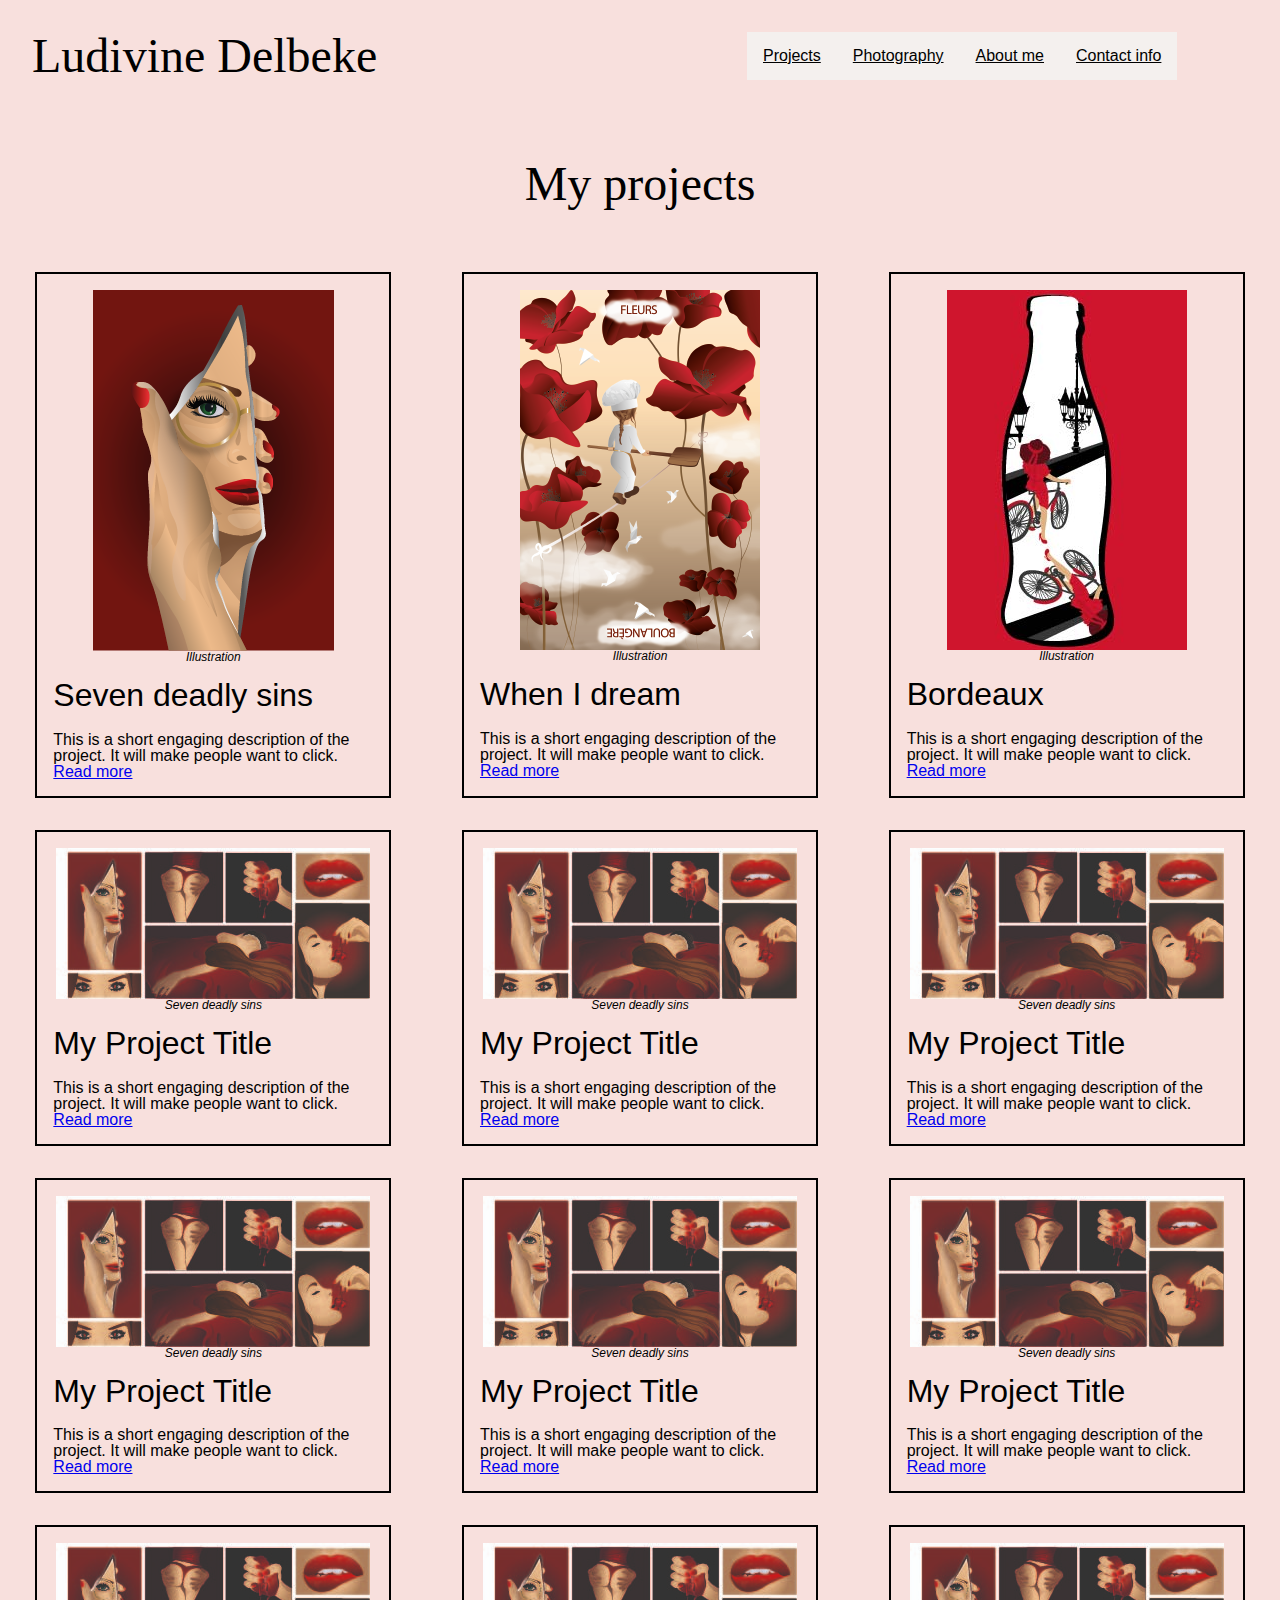
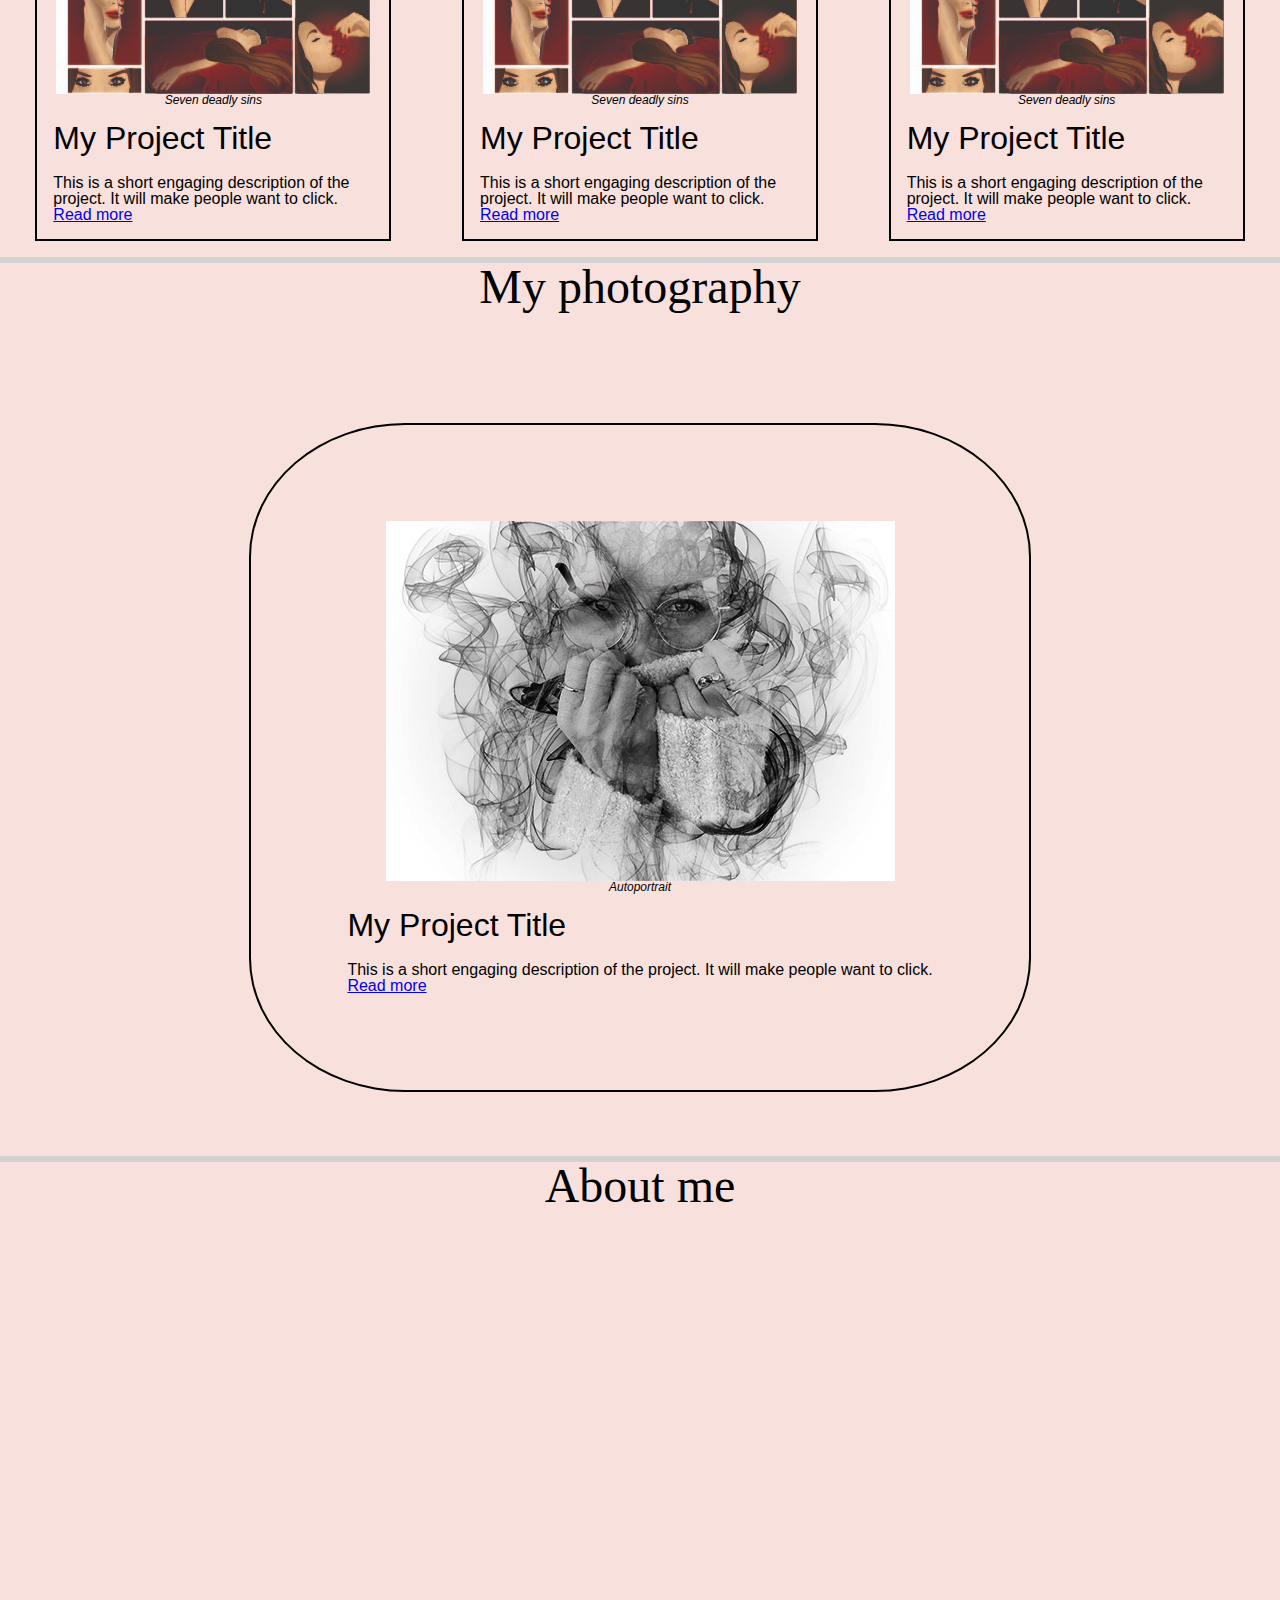
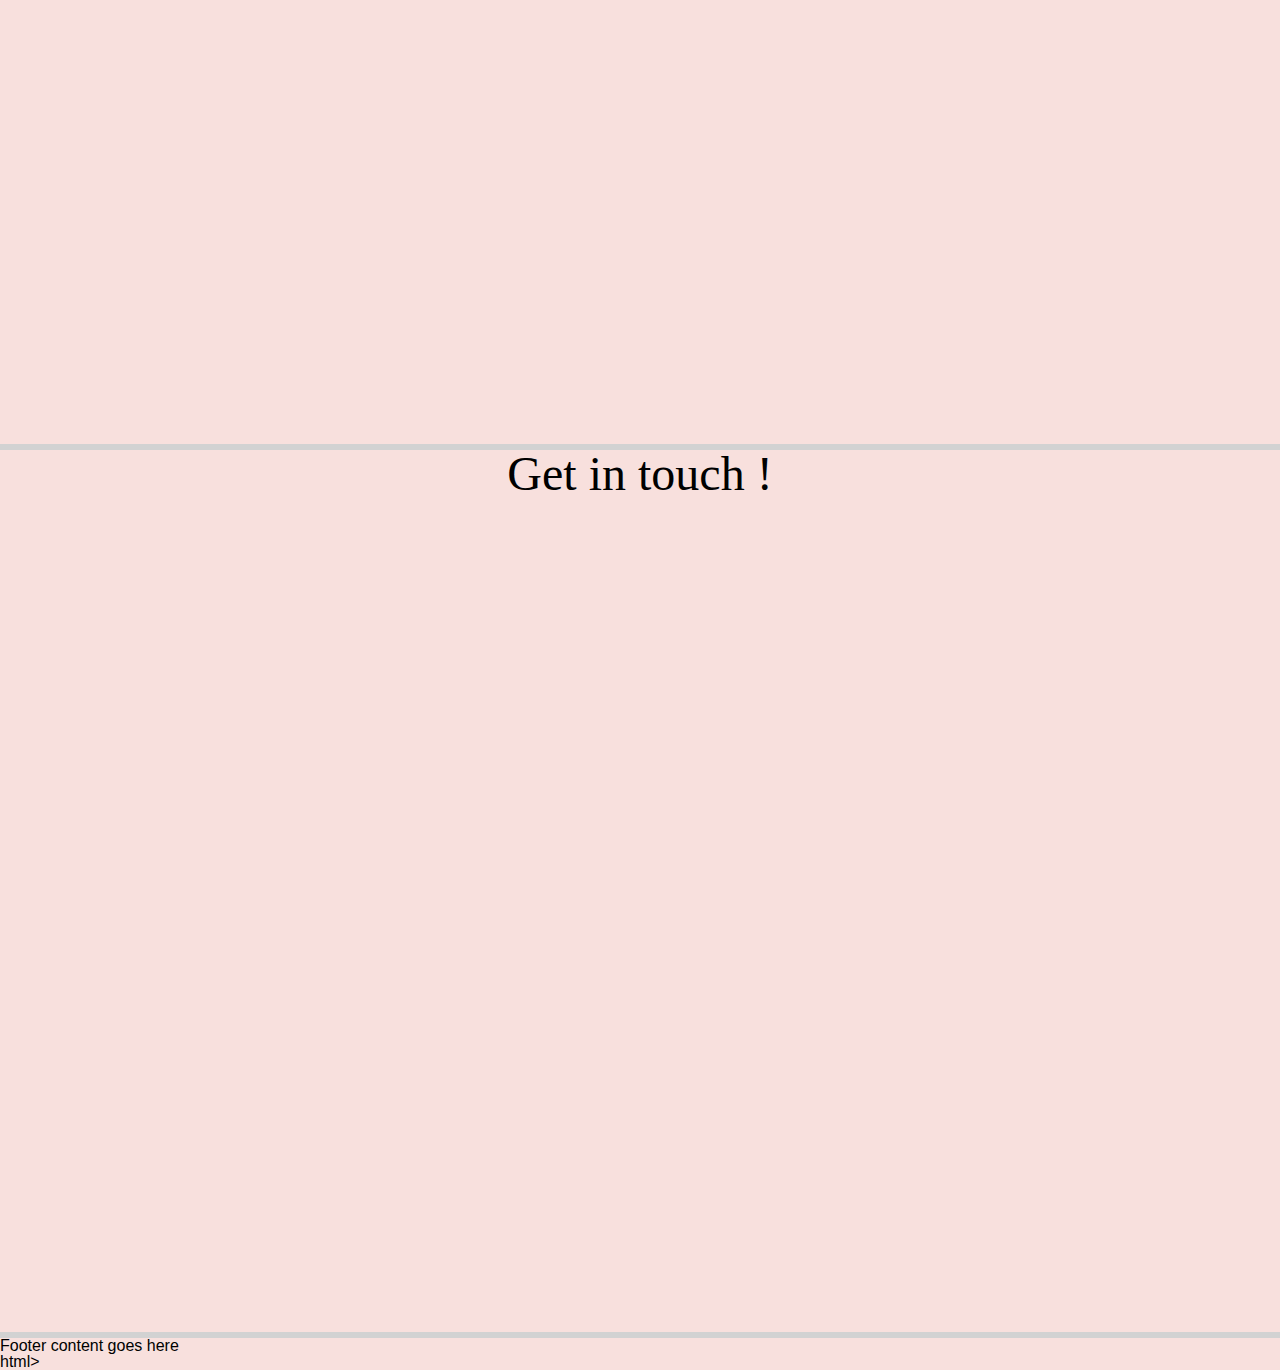
==== index.html @ 869984f8 "First Commit" ====
<!DOCTYPE html>
<html lang="en" dir="ltr">
  <head>
    <meta charset="utf-8">
    <title>My first portfolio</title>
    <link rel="stylesheet" href="css/reset.css">
    <link rel="stylesheet" href="css/typo.css">
    <link rel="stylesheet" href="css/master.css"
  </head>
  <body>

<header>
  <h1>Ludivine Delbeke</h1>

<a href="#main-menu" class="menu-toggle">Open Menu</a>

  <nav id="main-menu">
  <ul>
    <li><a href="#projects">Projects</a></li>
    <li><a href="#photo">Photography</a></li>
    <li><a href="#about">About me</a></li>
    <li><a href="#contact">Contact info</a></li>
  </ul>

<a href="#" class="close-menu">♠</a>

  </nav>

<a href="#" class="backdrop"></a>

</header>

<main>

<section id="projects">
  <h1>My projects</h1>

<div class="project-feature-container">

<div class="project-feature">
  <figure>
    <img src="images/orgeuil.png" alt="Illustration of project">
    <figcaption>Illustration</figcaption>
  </figure>

  <h2>Seven deadly sins</h2>
  <p>This is a short engaging description of the project. It will make people want to click.</p>

<a href="project01.html">Read more</a>
</div>

<div class="project-feature">
  <figure>
    <img src="images/Illustrationnomnuage.png" alt="Illustration of project" id="whenidream">
    <figcaption>Illustration</figcaption>
  </figure>

  <h2>When I dream</h2>
  <p>This is a short engaging description of the project. It will make people want to click.</p>

<a href="project01.html">Read more</a>
</div>

<div class="project-feature">
  <figure>
    <img src="images/coca.jpg" alt="Illustration of project">
    <figcaption>Illustration</figcaption>
  </figure>

  <h2>Bordeaux</h2>
  <p>This is a short engaging description of the project. It will make people want to click.</p>

<a href="project01.html">Read more</a>
</div>

<div class="project-feature">
  <figure>
    <img src="images/web.jpg" alt="Illustration of project">
    <figcaption>Seven deadly sins</figcaption>
  </figure>

  <h2>My Project Title</h2>
  <p>This is a short engaging description of the project. It will make people want to click.</p>

<a href="project01.html">Read more</a>
</div>

<div class="project-feature">
  <figure>
    <img src="images/web.jpg" alt="Illustration of project">
    <figcaption>Seven deadly sins</figcaption>
  </figure>

  <h2>My Project Title</h2>
  <p>This is a short engaging description of the project. It will make people want to click.</p>

<a href="project01.html">Read more</a>
</div>

<div class="project-feature">
  <figure>
    <img src="images/web.jpg" alt="Illustration of project">
    <figcaption>Seven deadly sins</figcaption>
  </figure>

  <h2>My Project Title</h2>
  <p>This is a short engaging description of the project. It will make people want to click.</p>

<a href="project01.html">Read more</a>
</div>

<div class="project-feature">
  <figure>
    <img src="images/web.jpg" alt="Illustration of project">
    <figcaption>Seven deadly sins</figcaption>
  </figure>

  <h2>My Project Title</h2>
  <p>This is a short engaging description of the project. It will make people want to click.</p>

<a href="project01.html">Read more</a>
</div>

<div class="project-feature">
  <figure>
    <img src="images/web.jpg" alt="Illustration of project">
    <figcaption>Seven deadly sins</figcaption>
  </figure>

  <h2>My Project Title</h2>
  <p>This is a short engaging description of the project. It will make people want to click.</p>

<a href="project01.html">Read more</a>
</div>


<div class="project-feature">
  <figure>
    <img src="images/web.jpg" alt="Illustration of project">
    <figcaption>Seven deadly sins</figcaption>
  </figure>

  <h2>My Project Title</h2>
  <p>This is a short engaging description of the project. It will make people want to click.</p>

<a href="project01.html">Read more</a>
</div>


<div class="project-feature">
  <figure>
    <img src="images/web.jpg" alt="Illustration of project">
    <figcaption>Seven deadly sins</figcaption>
  </figure>

  <h2>My Project Title</h2>
  <p>This is a short engaging description of the project. It will make people want to click.</p>

<a href="project01.html">Read more</a>
</div>


<div class="project-feature">
  <figure>
    <img src="images/web.jpg" alt="Illustration of project">
    <figcaption>Seven deadly sins</figcaption>
  </figure>

  <h2>My Project Title</h2>
  <p>This is a short engaging description of the project. It will make people want to click.</p>

<a href="project01.html">Read more</a>
</div>


<div class="project-feature">
  <figure>
    <img src="images/web.jpg" alt="Illustration of project">
    <figcaption>Seven deadly sins</figcaption>
  </figure>

  <h2>My Project Title</h2>
  <p>This is a short engaging description of the project. It will make people want to click.</p>

<a href="project01.html">Read more</a>
</div>

</div>

</section>


<section id="photo">
  <h1>My photography</h1>

  <div class="project-feature-container">

  <div class="project-photo">
    <figure>
      <img src="images/photo1.jpg" alt="Illustration of project">
      <figcaption>Autoportrait</figcaption>
    </figure>

    <h2>My Project Title</h2>
    <p>This is a short engaging description of the project. It will make people want to click.</p>

  <a href="project01.html">Read more</a>
  </div>


</section>


<section id="about">
  <h1>About me</h1>
</section>


<section id="contact">
  <h1>Get in touch !</h1>
</section>

</main>


<footer>
<p>Footer content goes here</p>
</footer>

  </body>
</html>
html>
---- css/typo.css ----
body{
  font-family: sans-serif;
}


h1 {
  font-size: 3em;
  margin-bottom: 1em;
  text-align: center;
  font-family: fantasy;
}

h2 {
  font-size: 2em;
  margin-bottom: 0.65em;
}

figcaption {
  font-size: 0.75em;
  font-style: italic;
}
---- css/master.css ----
body{
  background: #efefef;
}

section{
  border-bottom: #D2D2D2 6px solid;
  min-height: 98vh;
}



figure{
  margin-bottom: 1em;
  display: flex;
    flex-direction: column;
    align-items: center;
}

.project-feature-container {
display: flex;
flex-wrap: wrap;
justify-content: space-around;
}

.project-photo {
  border: 2px solid #000;
  border-radius: 20%;
  margin: 4em;
  padding: 6em;
}

.project-feature {
  border: 2px solid #000;
  margin: 1em;
  padding: 1em;
  flex-basis: 320px;
}


#main-menu {
  background: rgba(232, 190, 183, 1);
  position: absolute;
  top: 0;
  left: -300px;
  width: 300px;
  height: 100%;
  transition: 3s all ease;
  z-index: 999;
}

#main-menu:target {
  left: 0;
  background: rgba(85, 186, 233, 1);
}

#main-menu ul a {
  display: block;
  color: rgba(0, 0, 0, 1);
  background: rgba(240, 339, 255, 0.5);
  padding: 1em;
  margin-bottom: 1px;
}


.menu-toggle {
  display: block;
  border: 1px solid #000;
  border-radius: 6px;
  padding: 1em;
  max-width: 120px;
  text-align: center;
}

.close-menu {
  display: flex;
  justify-content: center;
  align-items: center;
  background: #000;
  color: #fff;
  height: 32px;
  width: 32px;
  border-radius: 100%;
  text-decoration: none;
  position: absolute;
  top: 0;
  right: 0;
}

#main-menu:target + .backdrop {
  display: block;
  background: rgba(240, 339, 255, 0.6);
  position: absolute;
  top: 0;
  left: 0;
  width: 100%;
  height: 100%;
  z-index: 998;
}

@media (min-width : 640px) {
  header {
    display: flex;
    justify-content: space-between;
    padding: 2em;
  }
  #main-menu {
    position: static;
        background: transparent;
        width: 60%;
  }
  .menu-toggle {
    display: none;
  }
  .close-menu {
    display: none;
  }
  #main-menu ul {
    display: flex;
    justify-content: flex-end;
    margin: 0 auto;
  }
}

@media (min-width : 940px) {
  body {
    background: #F8E0DD;
  }
}

#whenidream {
 pour modifier qu'une image
}
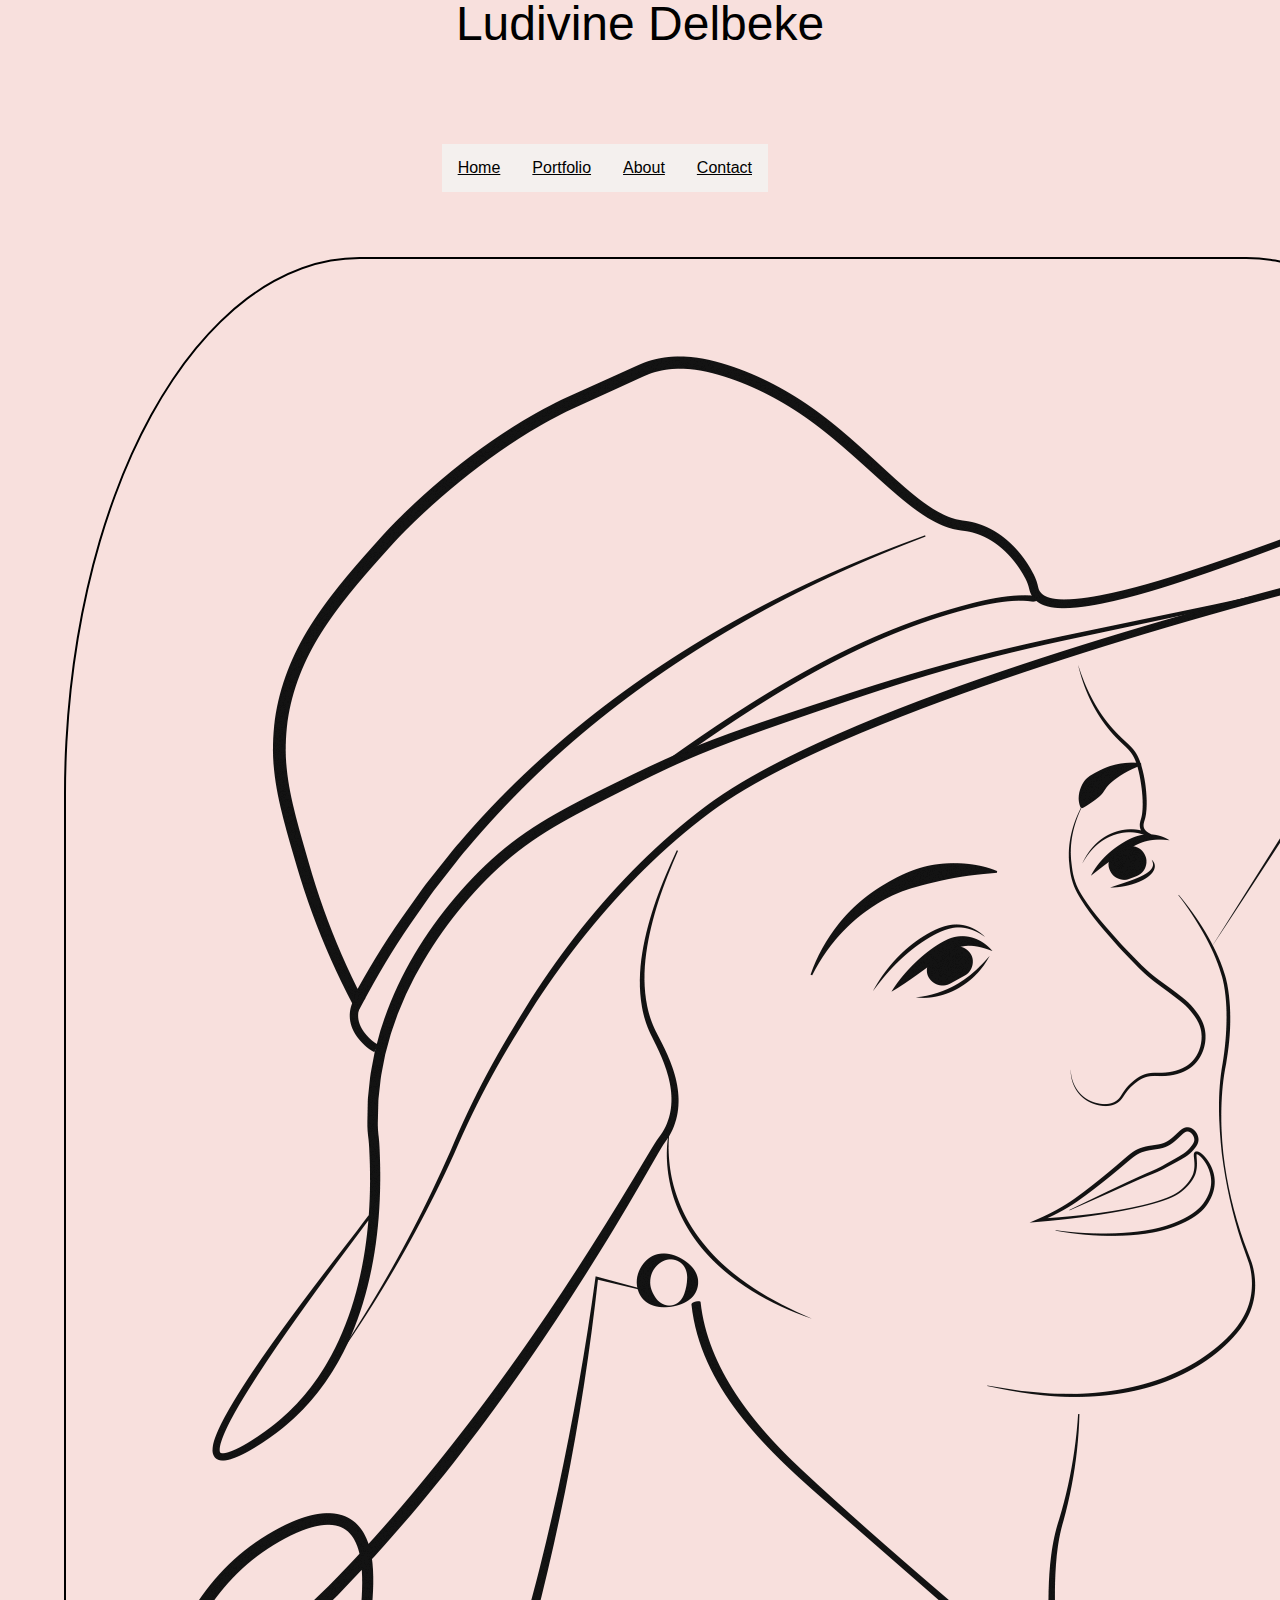
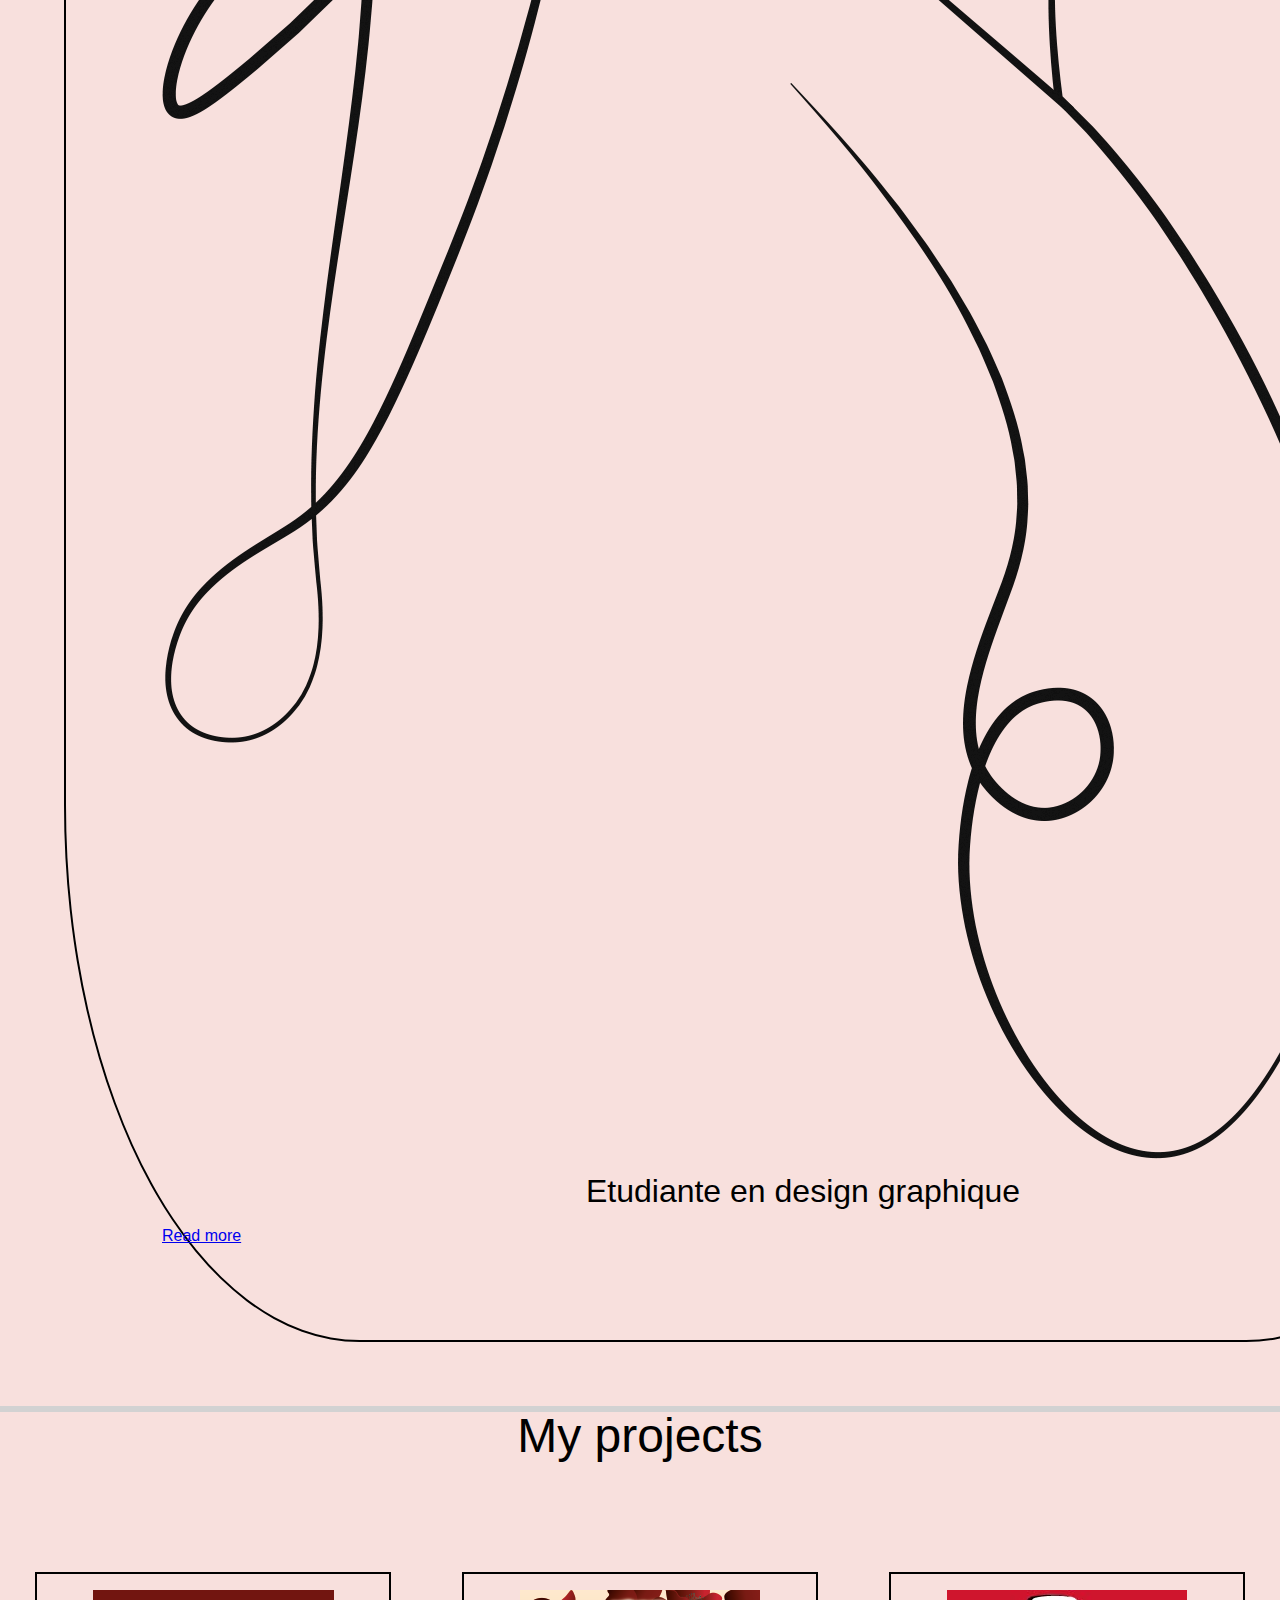
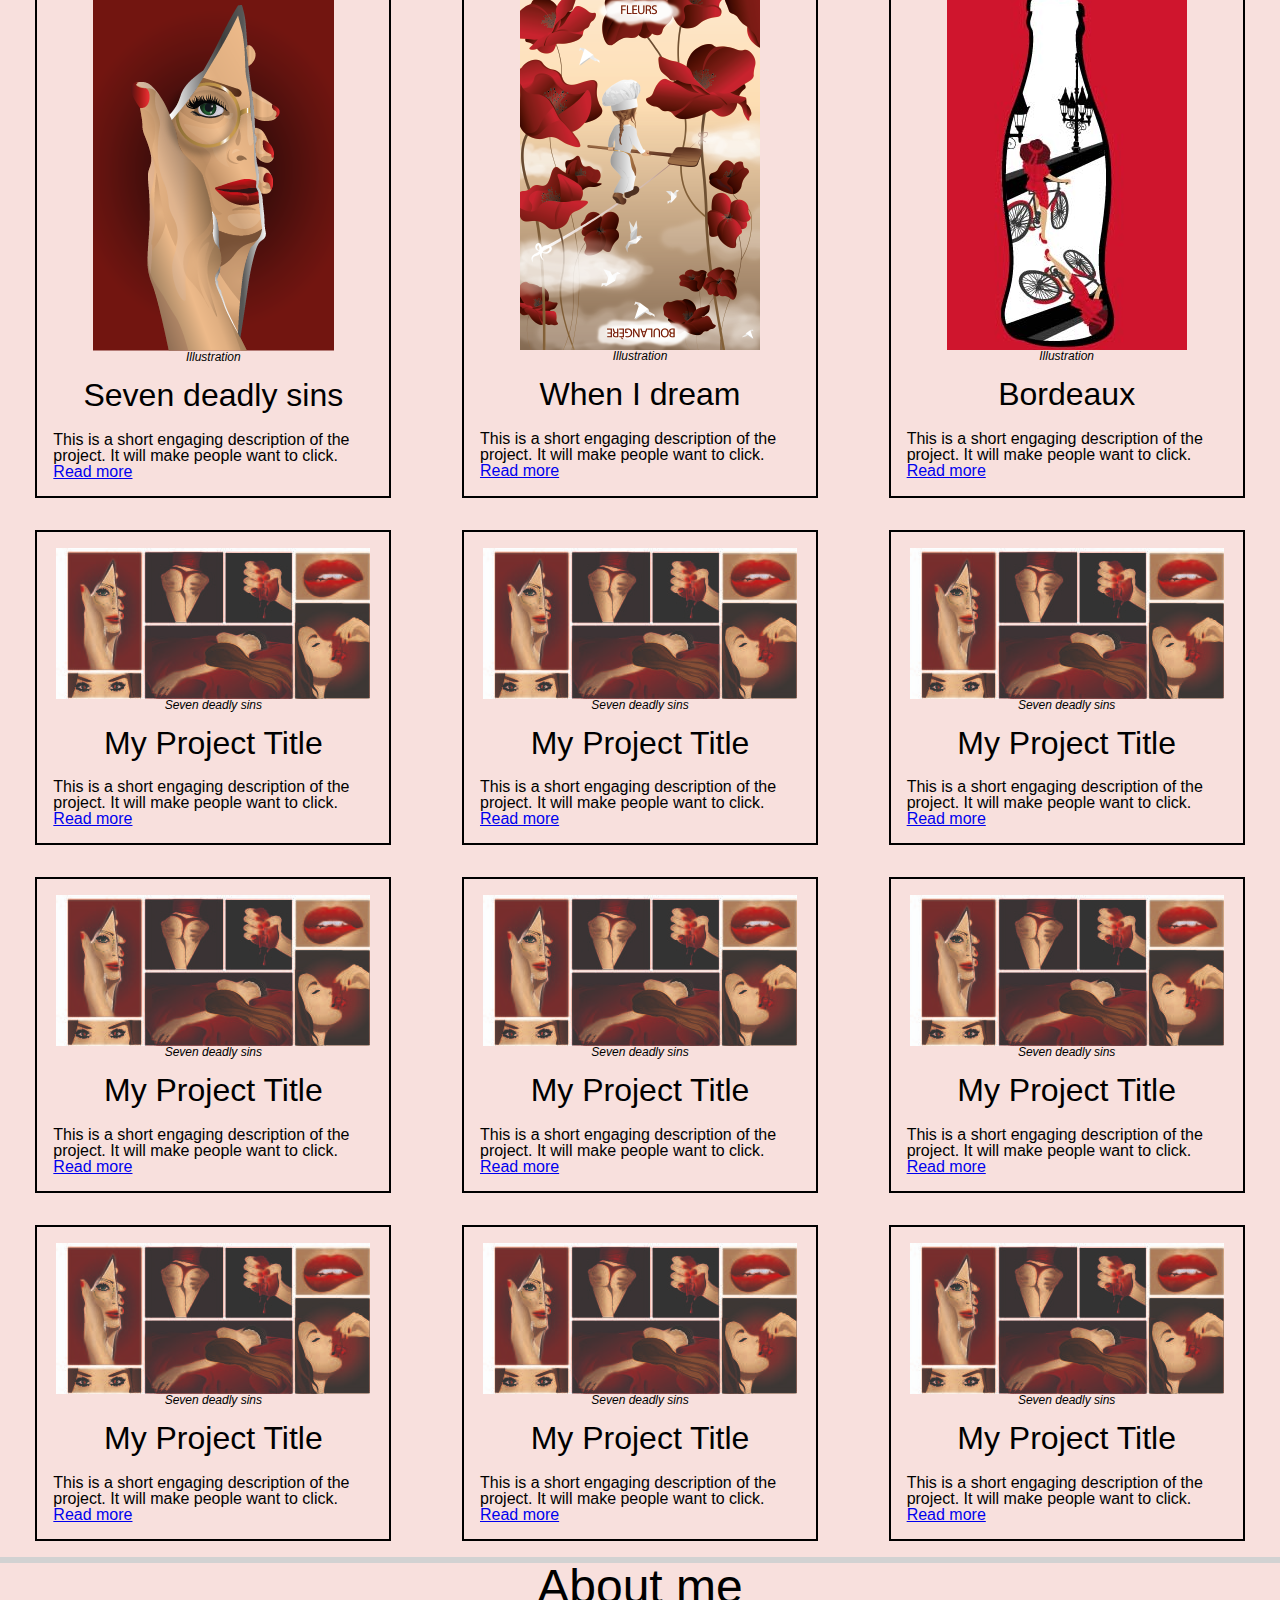
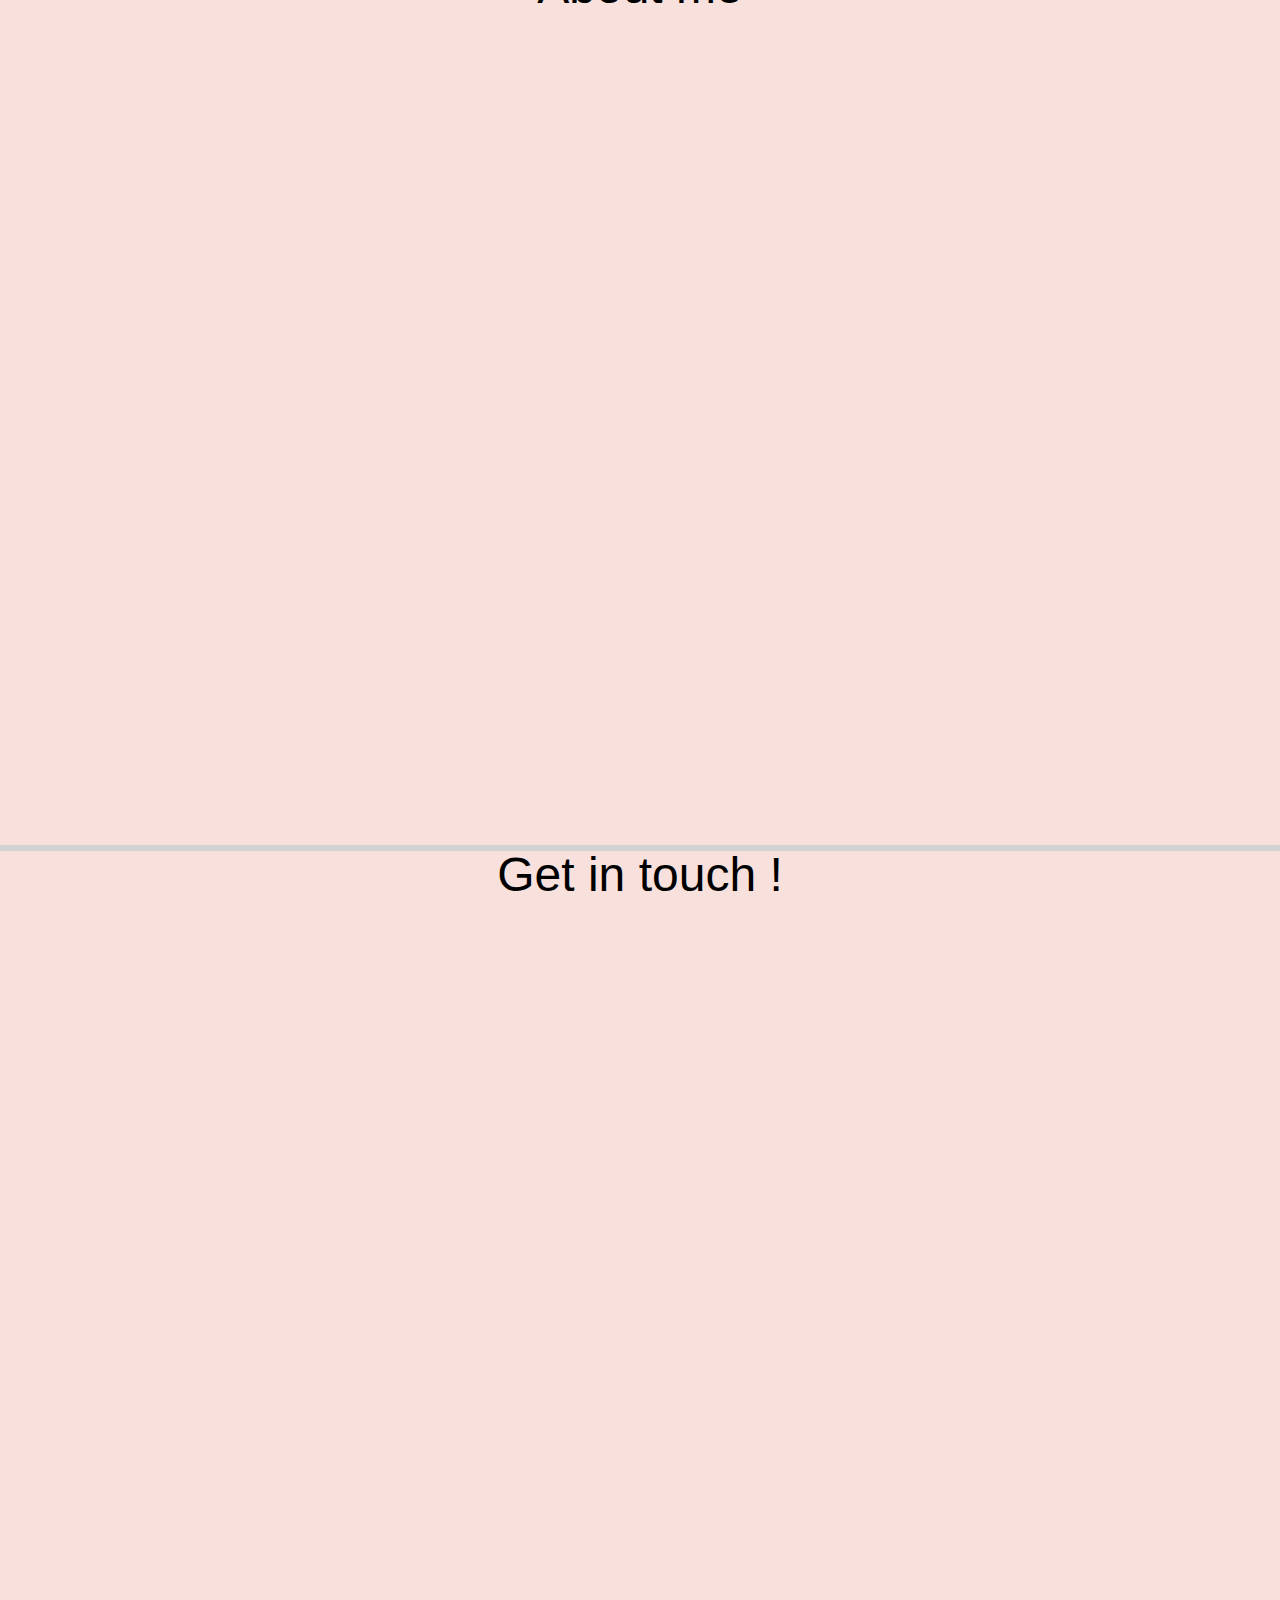
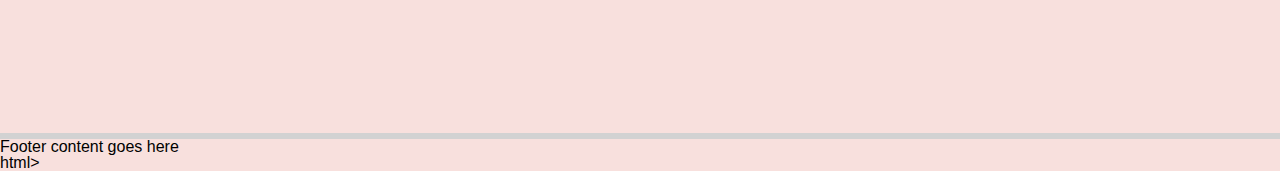
==== commit 0f6ced58: "pour résolution de problème" ====
--- a/index.html
+++ b/index.html
@@ -9,17 +9,18 @@
   </head>
   <body>
 
-<header>
+
   <h1>Ludivine Delbeke</h1>
 
-<a href="#main-menu" class="menu-toggle">Open Menu</a>
+
+<a href="#main-menu" class="menu-toggle">Menu</a>
 
   <nav id="main-menu">
   <ul>
-    <li><a href="#projects">Projects</a></li>
-    <li><a href="#photo">Photography</a></li>
-    <li><a href="#about">About me</a></li>
-    <li><a href="#contact">Contact info</a></li>
+        <li><a href="#photo">Home</a></li>
+    <li><a href="#projects">Portfolio</a></li>
+    <li><a href="#about">About</a></li>
+    <li><a href="#contact">Contact</a></li>
   </ul>
 
 <a href="#" class="close-menu">♠</a>
@@ -28,10 +29,30 @@
 
 <a href="#" class="backdrop"></a>
 
-</header>
+
 
 <main>
 
+
+
+<section id="photo">
+
+  <div class="project-feature-container">
+
+  <div class="project-photo">
+    <figure>
+      <img src="images/portrait.png" alt="Illustration of project">
+
+    </figure>
+
+    <h2>Etudiante en design graphique</h2>
+
+
+  <a href="project01.html">Read more</a>
+  </div>
+
+
+</section>
 <section id="projects">
   <h1>My projects</h1>
 
@@ -186,27 +207,6 @@
 </div>
 
 </div>
-
-</section>
-
-
-<section id="photo">
-  <h1>My photography</h1>
-
-  <div class="project-feature-container">
-
-  <div class="project-photo">
-    <figure>
-      <img src="images/photo1.jpg" alt="Illustration of project">
-      <figcaption>Autoportrait</figcaption>
-    </figure>
-
-    <h2>My Project Title</h2>
-    <p>This is a short engaging description of the project. It will make people want to click.</p>
-
-  <a href="project01.html">Read more</a>
-  </div>
-
 
 </section>
 
--- a/css/typo.css
+++ b/css/typo.css
@@ -1,3 +1,6 @@
+@import url('href="https://fonts.googleapis.com/css?family=Quicksand&display=swap" rel="stylesheet');
+
+
 body{
   font-family: sans-serif;
 }
@@ -5,14 +8,15 @@
 
 h1 {
   font-size: 3em;
-  margin-bottom: 1em;
+  margin-bottom: 2em;
   text-align: center;
-  font-family: fantasy;
+  font-family: 'Quicksand': sans-serif;
 }
 
 h2 {
   font-size: 2em;
   margin-bottom: 0.65em;
+  text-align: center;
 }
 
 figcaption {
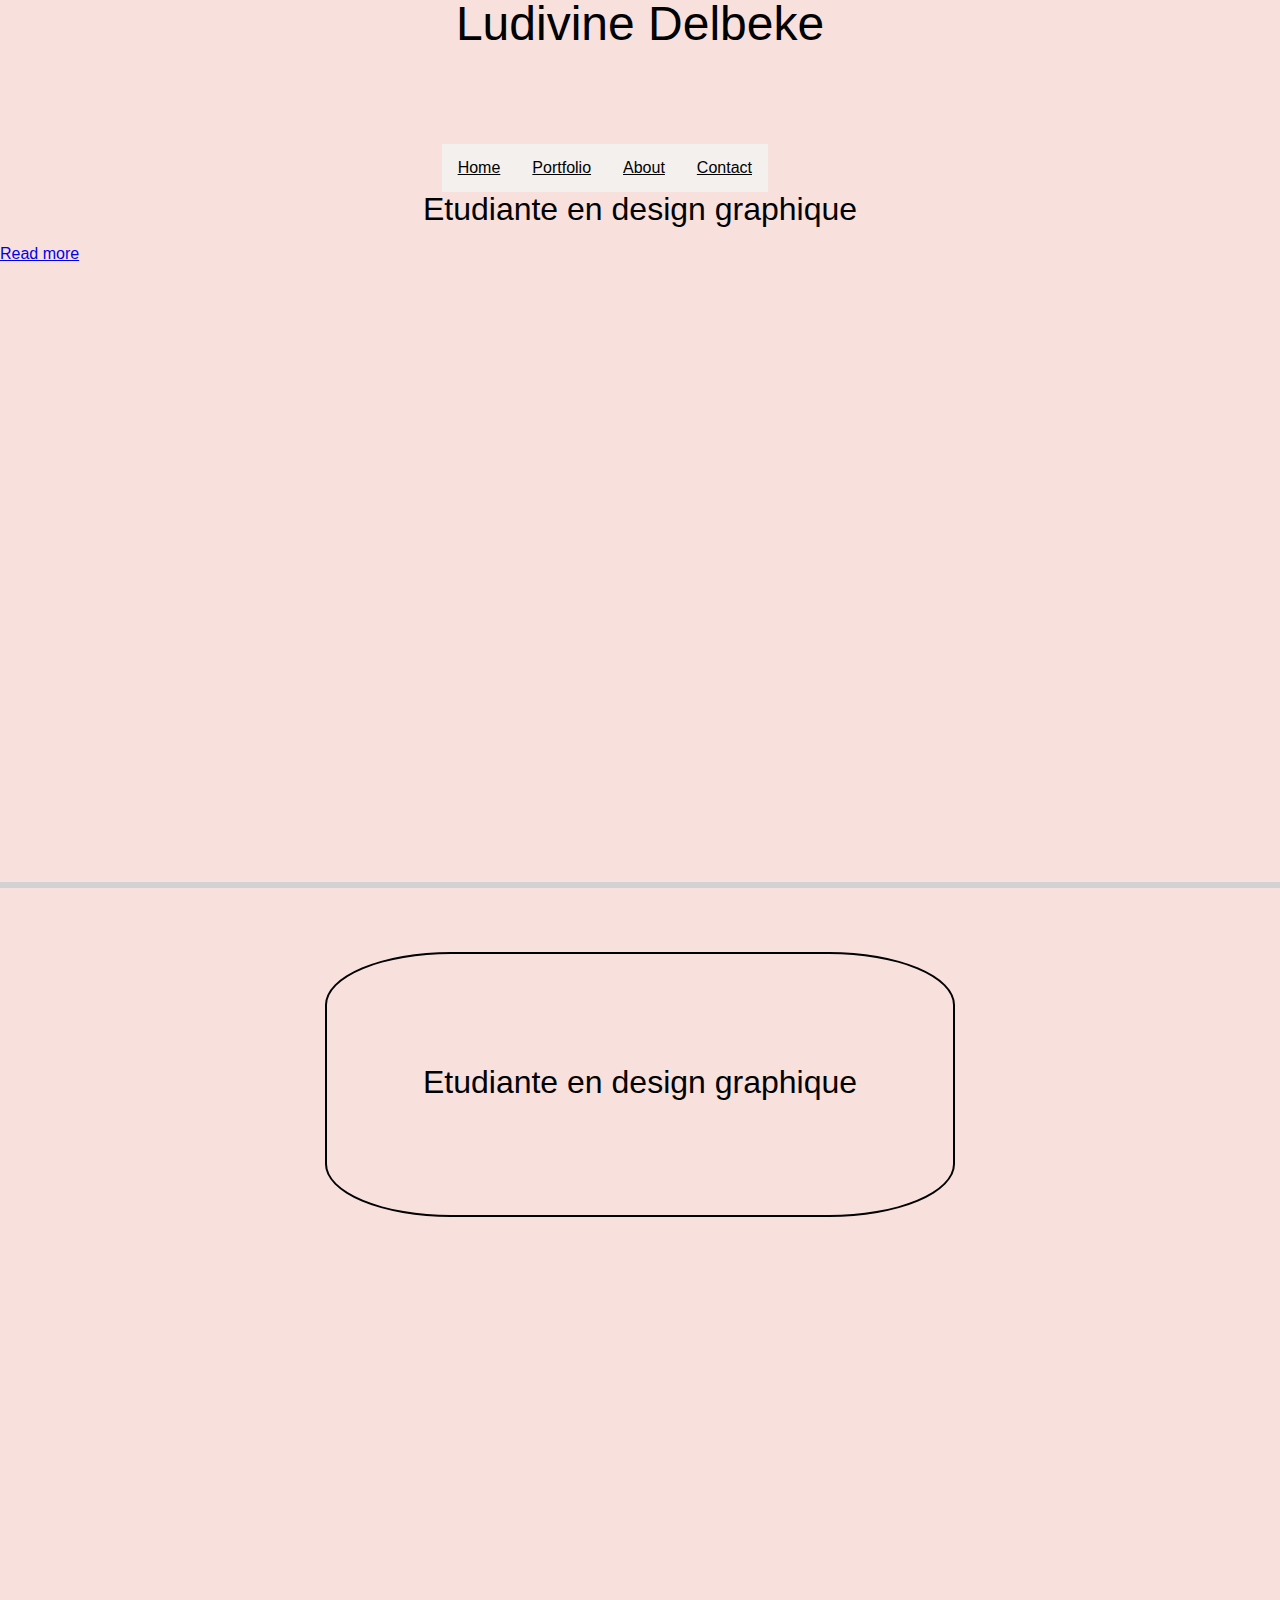
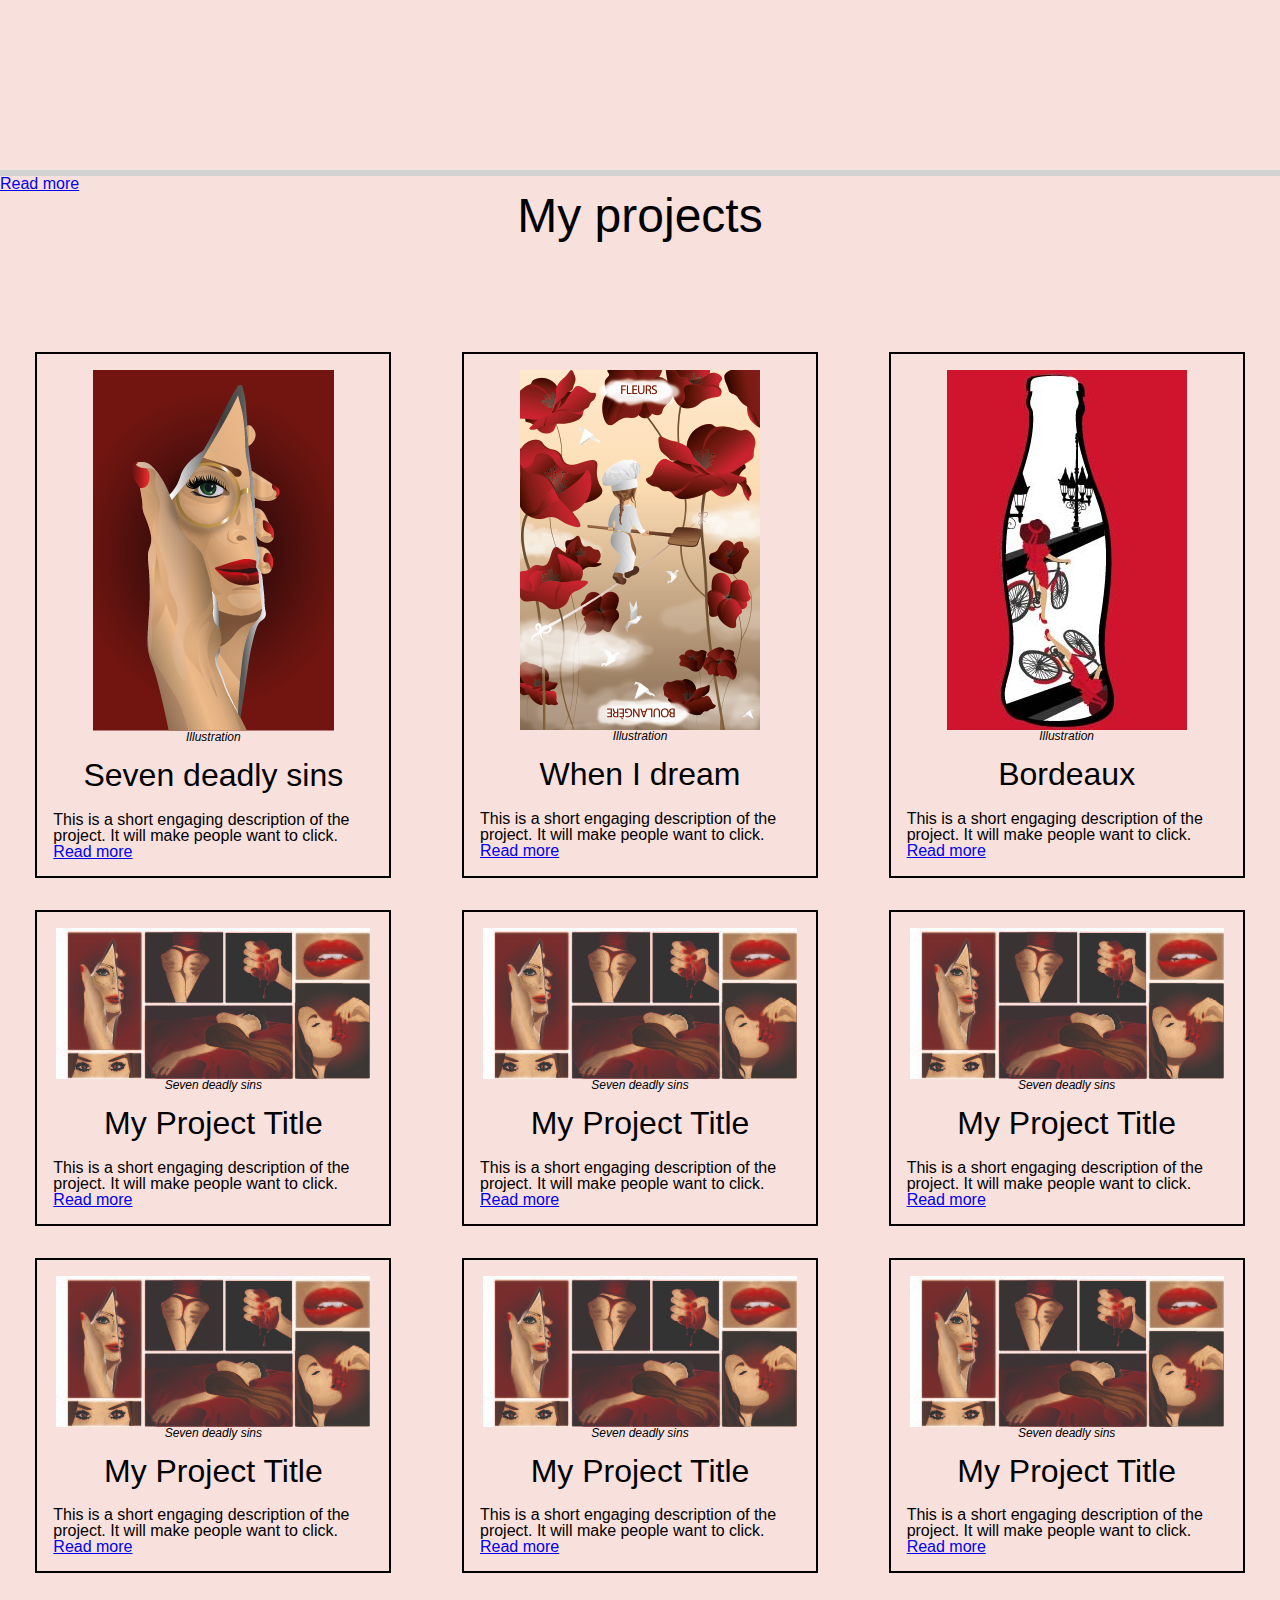
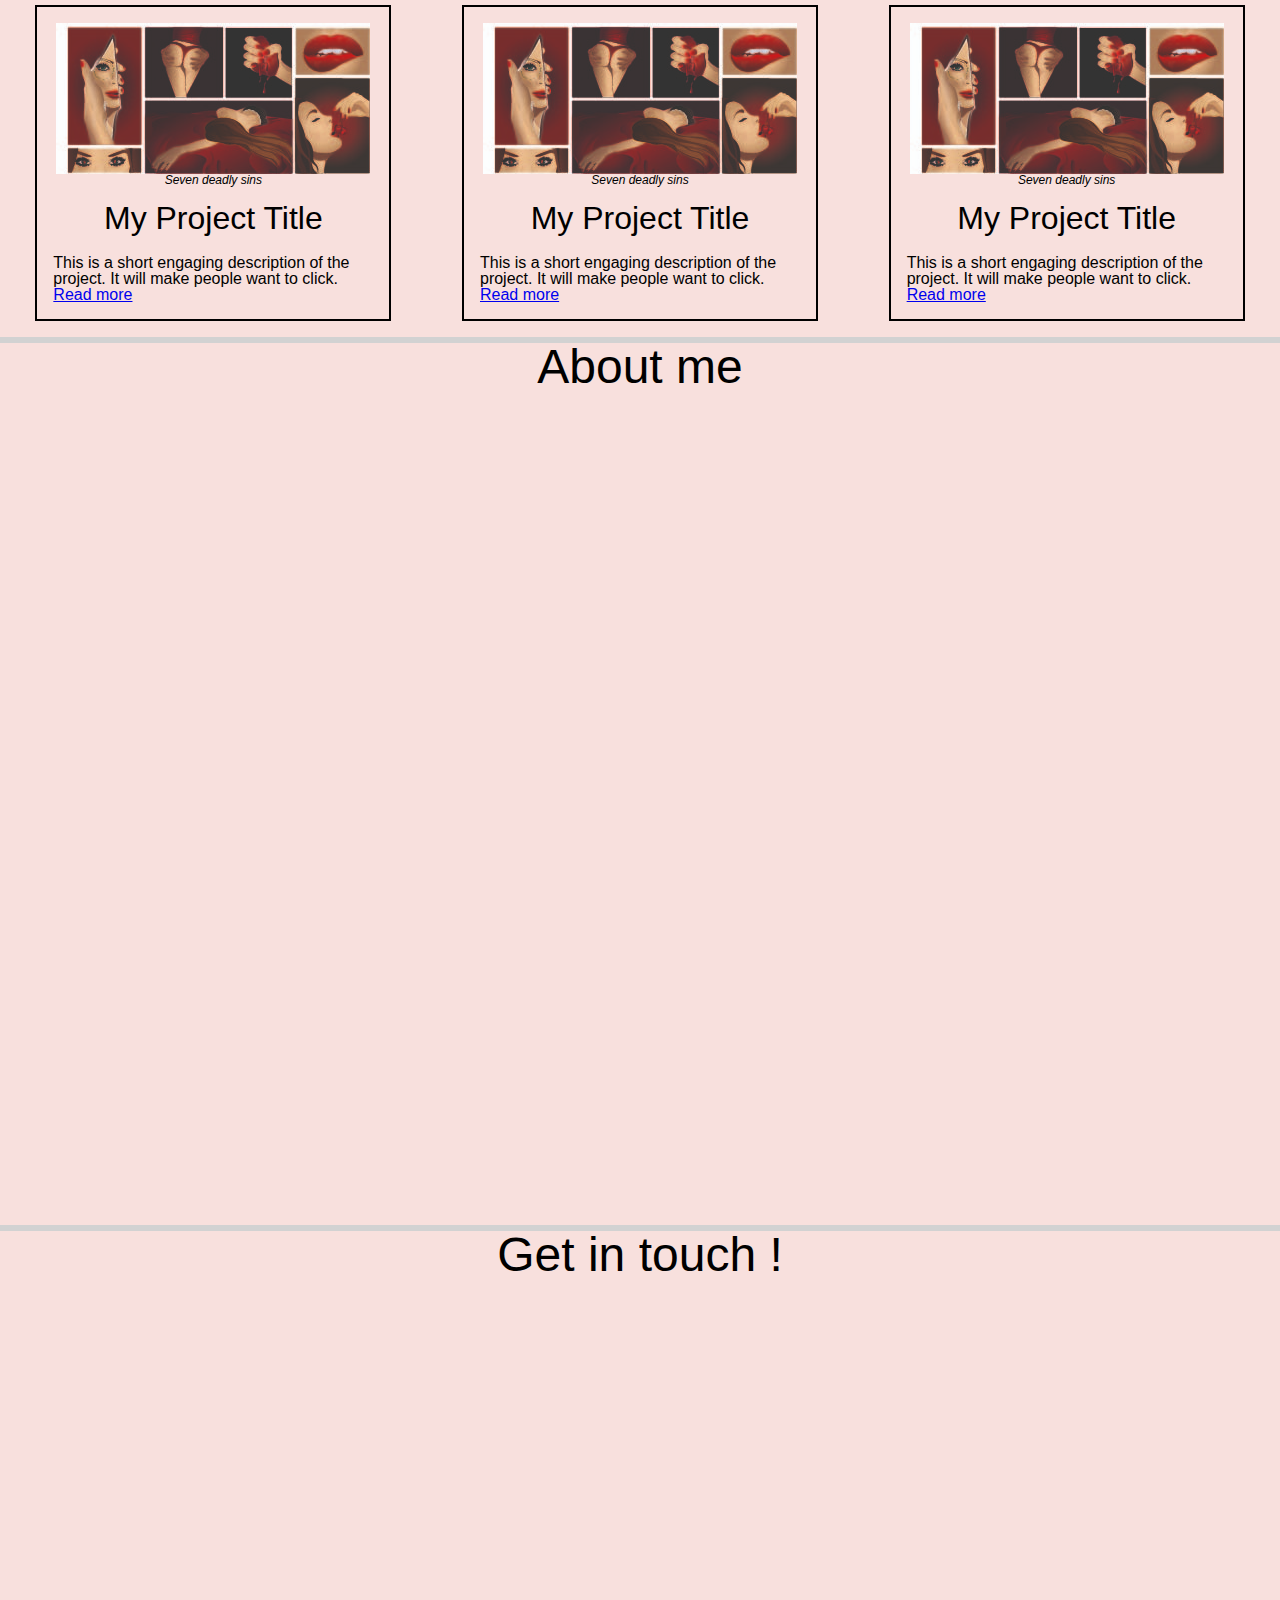
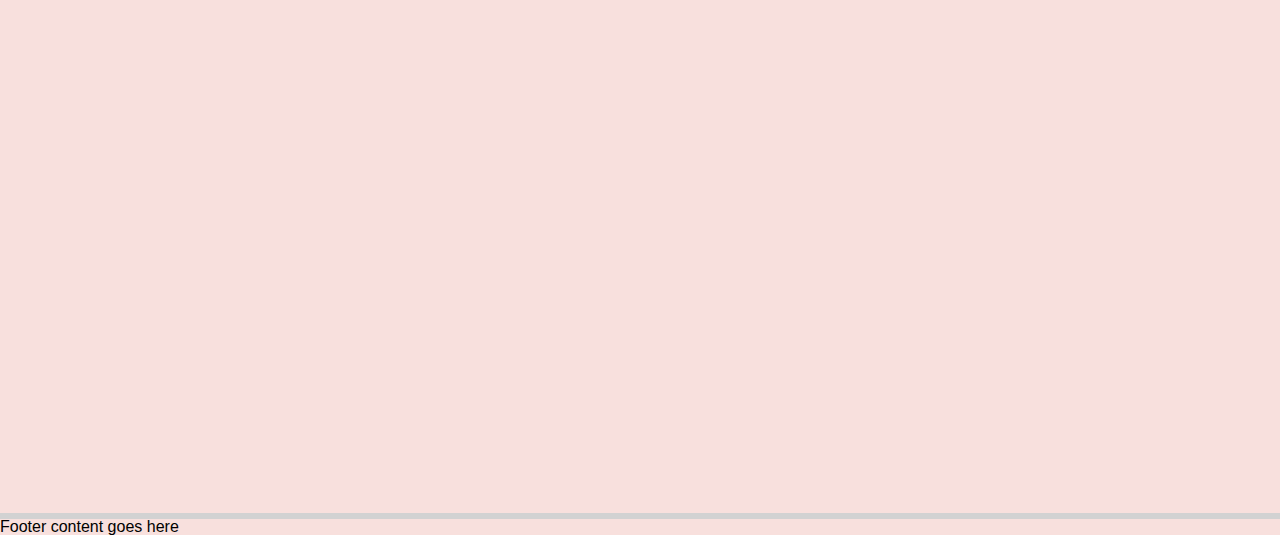
==== commit 66321c5c: "correction master" ====
--- a/index.html
+++ b/index.html
@@ -5,29 +5,40 @@
     <title>My first portfolio</title>
     <link rel="stylesheet" href="css/reset.css">
     <link rel="stylesheet" href="css/typo.css">
-    <link rel="stylesheet" href="css/master.css"
-  </head>
+    <link rel="stylesheet" href="css/master.css">
+ </head>
+
   <body>
 
+<section id="hero">
+
 
   <h1>Ludivine Delbeke</h1>
 
 
-<a href="#main-menu" class="menu-toggle">Menu</a>
-
-  <nav id="main-menu">
-  <ul>
-        <li><a href="#photo">Home</a></li>
-    <li><a href="#projects">Portfolio</a></li>
-    <li><a href="#about">About</a></li>
-    <li><a href="#contact">Contact</a></li>
-  </ul>
-
-<a href="#" class="close-menu">♠</a>
-
-  </nav>
-
-<a href="#" class="backdrop"></a>
+  <a href="#main-menu" class="menu-toggle">Menu</a>
+
+    <nav id="main-menu">
+    <ul>
+          <li><a href="#photo">Home</a></li>
+      <li><a href="portfolio.html">Portfolio</a></li>
+      <li><a href="about.html">About</a></li>
+      <li><a href="contact.html">Contact</a></li>
+    </ul>
+
+  <a href="#" class="close-menu">♠</a>
+
+    </nav>
+
+  <a href="#" class="backdrop"></a>
+
+
+    <h2>Etudiante en design graphique</h2>
+
+ 	  <a href="project01.html">Read more</a>
+ 	</section>
+
+
 
 
 
@@ -38,21 +49,22 @@
 <section id="photo">
 
   <div class="project-feature-container">
+
 
   <div class="project-photo">
     <figure>
-      <img src="images/portrait.png" alt="Illustration of project">
+
 
     </figure>
 
     <h2>Etudiante en design graphique</h2>
 
-
+</section>
   <a href="project01.html">Read more</a>
   </div>
 
-
-</section>
+</section>
+
 <section id="projects">
   <h1>My projects</h1>
 
@@ -229,4 +241,3 @@
 
   </body>
 </html>
-html>
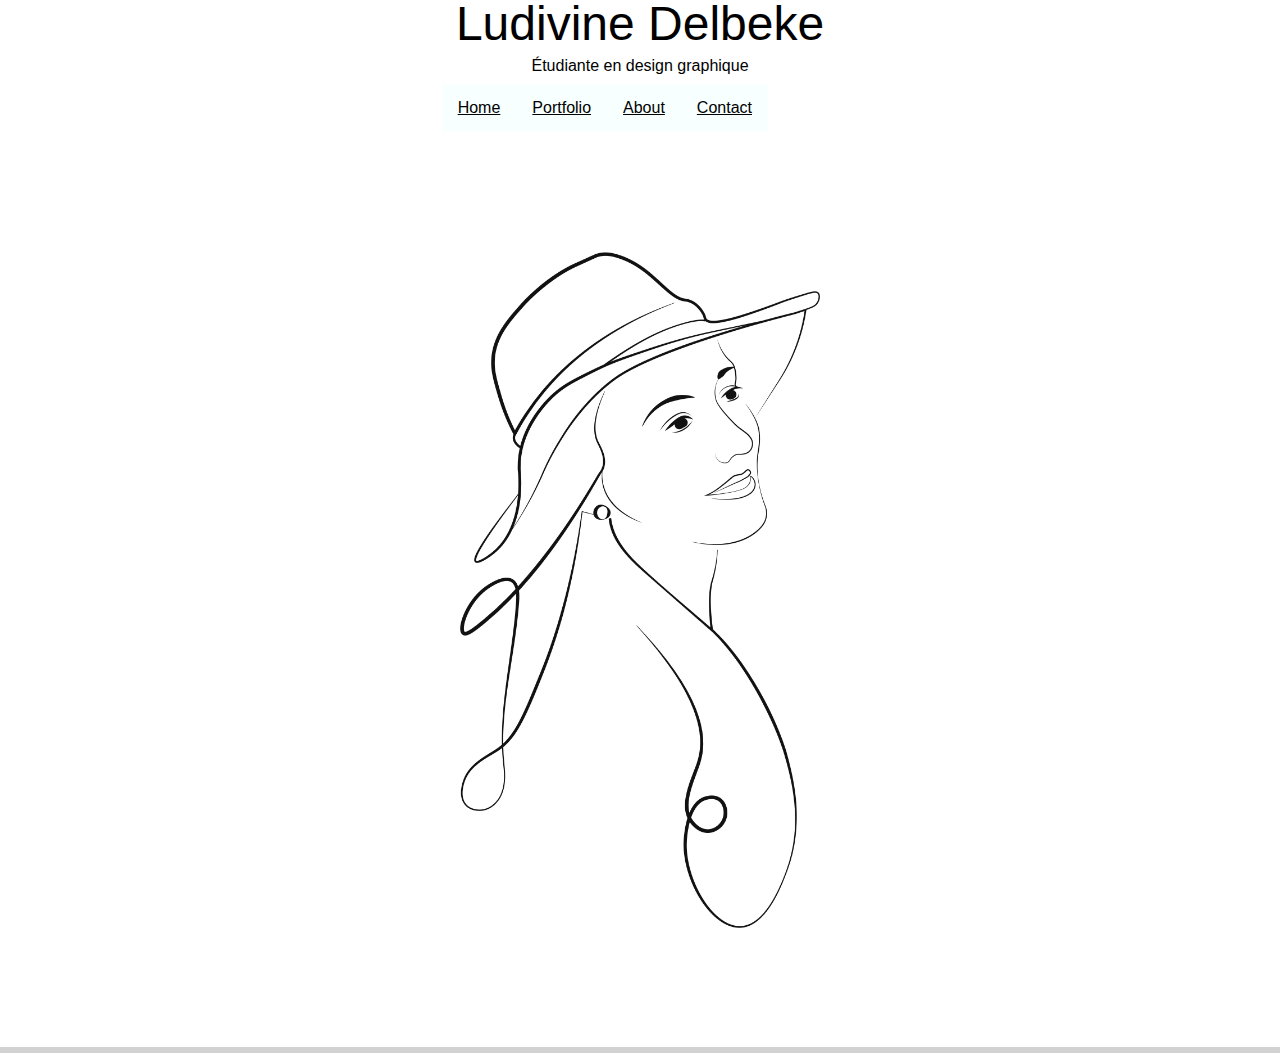
==== commit ecf7cc58: "Enregistrement-avancement" ====
--- a/index.html
+++ b/index.html
@@ -10,17 +10,17 @@
 
   <body>
 
-<section id="hero">
+
 
 
   <h1>Ludivine Delbeke</h1>
-
+<h2>Étudiante en design graphique</h2>
 
   <a href="#main-menu" class="menu-toggle">Menu</a>
 
     <nav id="main-menu">
     <ul>
-          <li><a href="#photo">Home</a></li>
+          <li><a href="index.html">Home</a></li>
       <li><a href="portfolio.html">Portfolio</a></li>
       <li><a href="about.html">About</a></li>
       <li><a href="contact.html">Contact</a></li>
@@ -31,213 +31,13 @@
     </nav>
 
   <a href="#" class="backdrop"></a>
+<section id="hero">
+    <img src="css/images/portrait.png" alt="Illustration of project">
 
 
-    <h2>Etudiante en design graphique</h2>
-
- 	  <a href="project01.html">Read more</a>
  	</section>
 
 
 
-
-
-<main>
-
-
-
-<section id="photo">
-
-  <div class="project-feature-container">
-
-
-  <div class="project-photo">
-    <figure>
-
-
-    </figure>
-
-    <h2>Etudiante en design graphique</h2>
-
-</section>
-  <a href="project01.html">Read more</a>
-  </div>
-
-</section>
-
-<section id="projects">
-  <h1>My projects</h1>
-
-<div class="project-feature-container">
-
-<div class="project-feature">
-  <figure>
-    <img src="images/orgeuil.png" alt="Illustration of project">
-    <figcaption>Illustration</figcaption>
-  </figure>
-
-  <h2>Seven deadly sins</h2>
-  <p>This is a short engaging description of the project. It will make people want to click.</p>
-
-<a href="project01.html">Read more</a>
-</div>
-
-<div class="project-feature">
-  <figure>
-    <img src="images/Illustrationnomnuage.png" alt="Illustration of project" id="whenidream">
-    <figcaption>Illustration</figcaption>
-  </figure>
-
-  <h2>When I dream</h2>
-  <p>This is a short engaging description of the project. It will make people want to click.</p>
-
-<a href="project01.html">Read more</a>
-</div>
-
-<div class="project-feature">
-  <figure>
-    <img src="images/coca.jpg" alt="Illustration of project">
-    <figcaption>Illustration</figcaption>
-  </figure>
-
-  <h2>Bordeaux</h2>
-  <p>This is a short engaging description of the project. It will make people want to click.</p>
-
-<a href="project01.html">Read more</a>
-</div>
-
-<div class="project-feature">
-  <figure>
-    <img src="images/web.jpg" alt="Illustration of project">
-    <figcaption>Seven deadly sins</figcaption>
-  </figure>
-
-  <h2>My Project Title</h2>
-  <p>This is a short engaging description of the project. It will make people want to click.</p>
-
-<a href="project01.html">Read more</a>
-</div>
-
-<div class="project-feature">
-  <figure>
-    <img src="images/web.jpg" alt="Illustration of project">
-    <figcaption>Seven deadly sins</figcaption>
-  </figure>
-
-  <h2>My Project Title</h2>
-  <p>This is a short engaging description of the project. It will make people want to click.</p>
-
-<a href="project01.html">Read more</a>
-</div>
-
-<div class="project-feature">
-  <figure>
-    <img src="images/web.jpg" alt="Illustration of project">
-    <figcaption>Seven deadly sins</figcaption>
-  </figure>
-
-  <h2>My Project Title</h2>
-  <p>This is a short engaging description of the project. It will make people want to click.</p>
-
-<a href="project01.html">Read more</a>
-</div>
-
-<div class="project-feature">
-  <figure>
-    <img src="images/web.jpg" alt="Illustration of project">
-    <figcaption>Seven deadly sins</figcaption>
-  </figure>
-
-  <h2>My Project Title</h2>
-  <p>This is a short engaging description of the project. It will make people want to click.</p>
-
-<a href="project01.html">Read more</a>
-</div>
-
-<div class="project-feature">
-  <figure>
-    <img src="images/web.jpg" alt="Illustration of project">
-    <figcaption>Seven deadly sins</figcaption>
-  </figure>
-
-  <h2>My Project Title</h2>
-  <p>This is a short engaging description of the project. It will make people want to click.</p>
-
-<a href="project01.html">Read more</a>
-</div>
-
-
-<div class="project-feature">
-  <figure>
-    <img src="images/web.jpg" alt="Illustration of project">
-    <figcaption>Seven deadly sins</figcaption>
-  </figure>
-
-  <h2>My Project Title</h2>
-  <p>This is a short engaging description of the project. It will make people want to click.</p>
-
-<a href="project01.html">Read more</a>
-</div>
-
-
-<div class="project-feature">
-  <figure>
-    <img src="images/web.jpg" alt="Illustration of project">
-    <figcaption>Seven deadly sins</figcaption>
-  </figure>
-
-  <h2>My Project Title</h2>
-  <p>This is a short engaging description of the project. It will make people want to click.</p>
-
-<a href="project01.html">Read more</a>
-</div>
-
-
-<div class="project-feature">
-  <figure>
-    <img src="images/web.jpg" alt="Illustration of project">
-    <figcaption>Seven deadly sins</figcaption>
-  </figure>
-
-  <h2>My Project Title</h2>
-  <p>This is a short engaging description of the project. It will make people want to click.</p>
-
-<a href="project01.html">Read more</a>
-</div>
-
-
-<div class="project-feature">
-  <figure>
-    <img src="images/web.jpg" alt="Illustration of project">
-    <figcaption>Seven deadly sins</figcaption>
-  </figure>
-
-  <h2>My Project Title</h2>
-  <p>This is a short engaging description of the project. It will make people want to click.</p>
-
-<a href="project01.html">Read more</a>
-</div>
-
-</div>
-
-</section>
-
-
-<section id="about">
-  <h1>About me</h1>
-</section>
-
-
-<section id="contact">
-  <h1>Get in touch !</h1>
-</section>
-
-</main>
-
-
-<footer>
-<p>Footer content goes here</p>
-</footer>
-
   </body>
 </html>
--- a/css/typo.css
+++ b/css/typo.css
@@ -8,15 +8,16 @@
 
 h1 {
   font-size: 3em;
-  margin-bottom: 2em;
+  margin-bottom: 0.2em;
   text-align: center;
   font-family: 'Quicksand': sans-serif;
 }
 
 h2 {
-  font-size: 2em;
+  font-size: 1em;
   margin-bottom: 0.65em;
   text-align: center;
+  font-family: 'Quicksand': sans-serif;
 }
 
 figcaption {
--- a/css/master.css
+++ b/css/master.css
@@ -1,13 +1,35 @@
 body{
   background: #efefef;
 }
+@media (min-width : 940px) {
+    body {
+     background: #F8E0DD;
+    }
+  }
 
 section{
   border-bottom: #D2D2D2 6px solid;
   min-height: 98vh;
 }
 
+img{
+  width: 40vh;
+  display: flex;
+  padding: 1em;
+  flex-direction: column;
+  align-items: center;
+  justify-content: space-around;
+  background-size: contain;
+}
 
+#hero {
+   background-size: contain;
+   padding: 1em;
+   display: flex;
+   flex-direction: column;
+   align-items: center;
+   justify-content: space-around;
+}
 
 figure{
   margin-bottom: 1em;
@@ -38,19 +60,19 @@
 
 
 #main-menu {
-  background: rgba(232, 190, 183, 1);
+  background: white;
   position: absolute;
   top: 0;
   left: -300px;
   width: 300px;
-  height: 100%;
+  height: 50%;
   transition: 3s all ease;
   z-index: 999;
 }
 
 #main-menu:target {
   left: 0;
-  background: rgba(85, 186, 233, 1);
+  background: white;
 }
 
 #main-menu ul a {
@@ -123,10 +145,6 @@
 
 @media (min-width : 940px) {
   body {
-    background: #F8E0DD;
+    background: white;
   }
 }
-
-#whenidream {
- pour modifier qu'une image
-}
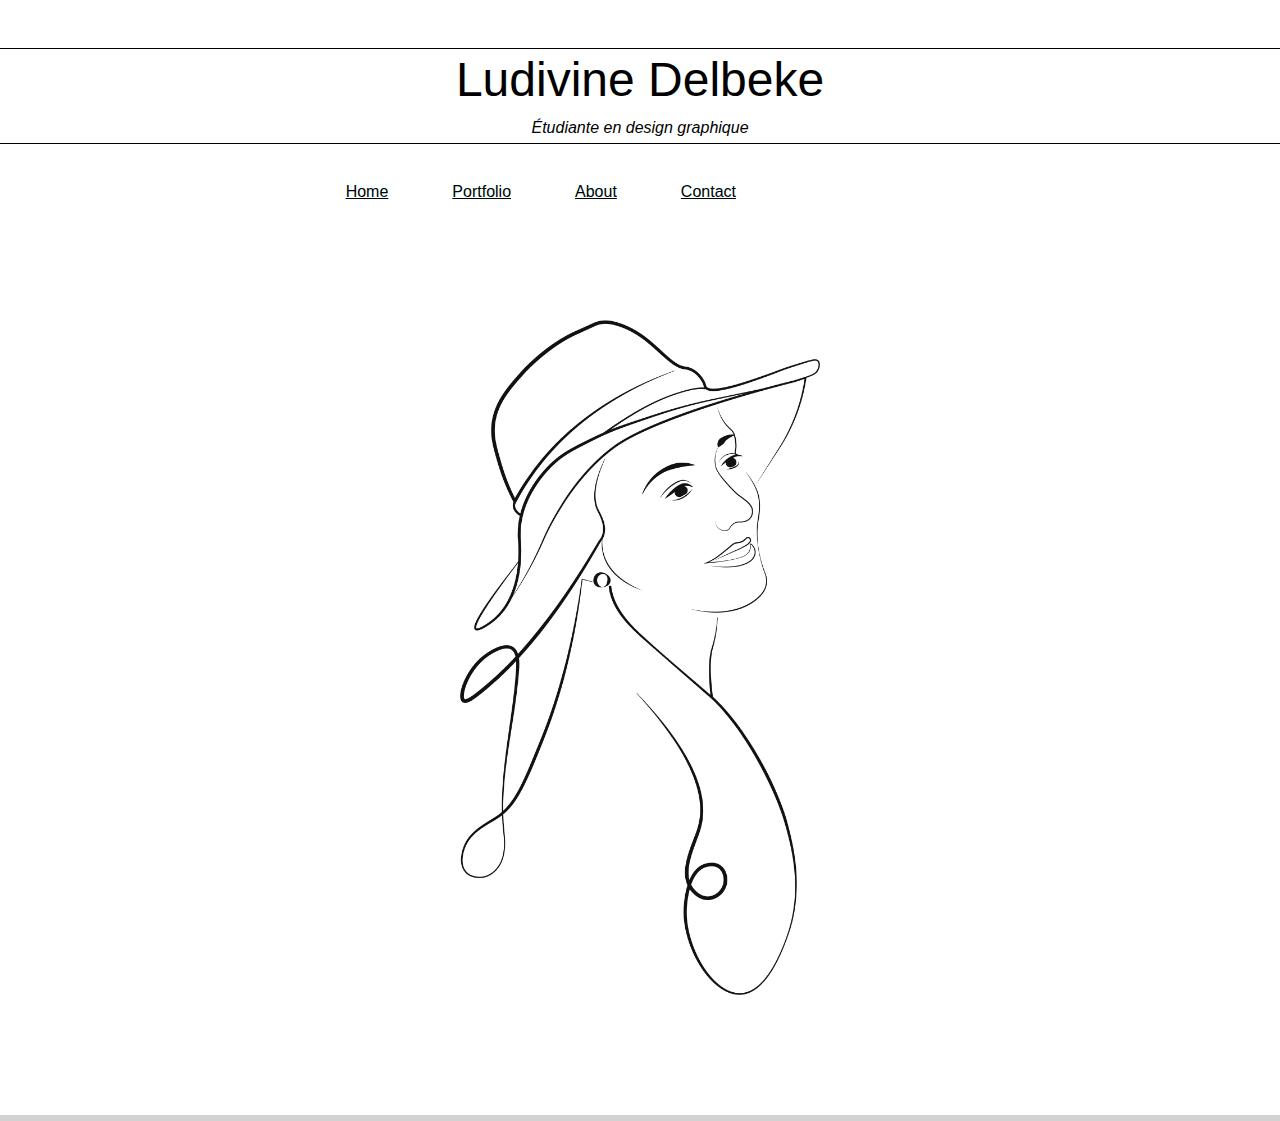
==== commit 70fc4701: "Correction" ====
--- a/index.html
+++ b/index.html
@@ -32,6 +32,7 @@
 
   <a href="#" class="backdrop"></a>
 <section id="hero">
+
     <img src="css/images/portrait.png" alt="Illustration of project">
 
 
--- a/css/typo.css
+++ b/css/typo.css
@@ -3,21 +3,38 @@
 
 body{
   font-family: sans-serif;
+  font-size: 1em;
 }
 
 
 h1 {
+border-bottom: 3em;
   font-size: 3em;
-  margin-bottom: 0.2em;
+  margin-top: 1em;
   text-align: center;
   font-family: 'Quicksand': sans-serif;
+  border-top: 1px solid black;
+  padding: 7px 7px 7px 7px;
 }
 
 h2 {
   font-size: 1em;
-  margin-bottom: 0.65em;
+  margin-top: 0.1em;
+  margin-bottom: 0.5em;
   text-align: center;
   font-family: 'Quicksand': sans-serif;
+  font-style: italic;
+  border-bottom: 1px solid black;
+  padding: 7px 7px 7px 7px;
+
+}
+
+h3 {
+  font-size: 1.5em;
+  margin-bottom: 2em;
+  text-align: center;
+  font-style: italic;
+  margin-left: 17em;
 }
 
 figcaption {
--- a/css/master.css
+++ b/css/master.css
@@ -3,9 +3,10 @@
 }
 @media (min-width : 940px) {
     body {
-     background: #F8E0DD;
+     background: white;
     }
   }
+
 
 section{
   border-bottom: #D2D2D2 6px solid;
@@ -22,6 +23,25 @@
   background-size: contain;
 }
 
+p{
+    margin-left: 30em;
+    margin-right: 5em;
+      text-align: justify;
+}
+
+div#portraitstudio {
+
+width: 40vh;
+  height: 3px;
+  display: flex;
+  align-items: center;
+  flex-direction:column;
+  justify-content: space-between;
+  padding: 3em;
+  margin-bottom: 2em;
+  background-size: contain;
+}
+
 #hero {
    background-size: contain;
    padding: 1em;
@@ -30,6 +50,8 @@
    align-items: center;
    justify-content: space-around;
 }
+
+
 
 figure{
   margin-bottom: 1em;
@@ -52,7 +74,6 @@
 }
 
 .project-feature {
-  border: 2px solid #000;
   margin: 1em;
   padding: 1em;
   flex-basis: 320px;
@@ -75,11 +96,15 @@
   background: white;
 }
 
+
+
 #main-menu ul a {
   display: block;
   color: rgba(0, 0, 0, 1);
   background: rgba(240, 339, 255, 0.5);
-  padding: 1em;
+  padding: inherit;
+  margin: 2em;
+  text-align: center;
   margin-bottom: 1px;
 }
 
@@ -87,10 +112,8 @@
 .menu-toggle {
   display: block;
   border: 1px solid #000;
-  border-radius: 6px;
   padding: 1em;
   max-width: 120px;
-  text-align: center;
 }
 
 .close-menu {
@@ -142,9 +165,3 @@
     margin: 0 auto;
   }
 }
-
-@media (min-width : 940px) {
-  body {
-    background: white;
-  }
-}
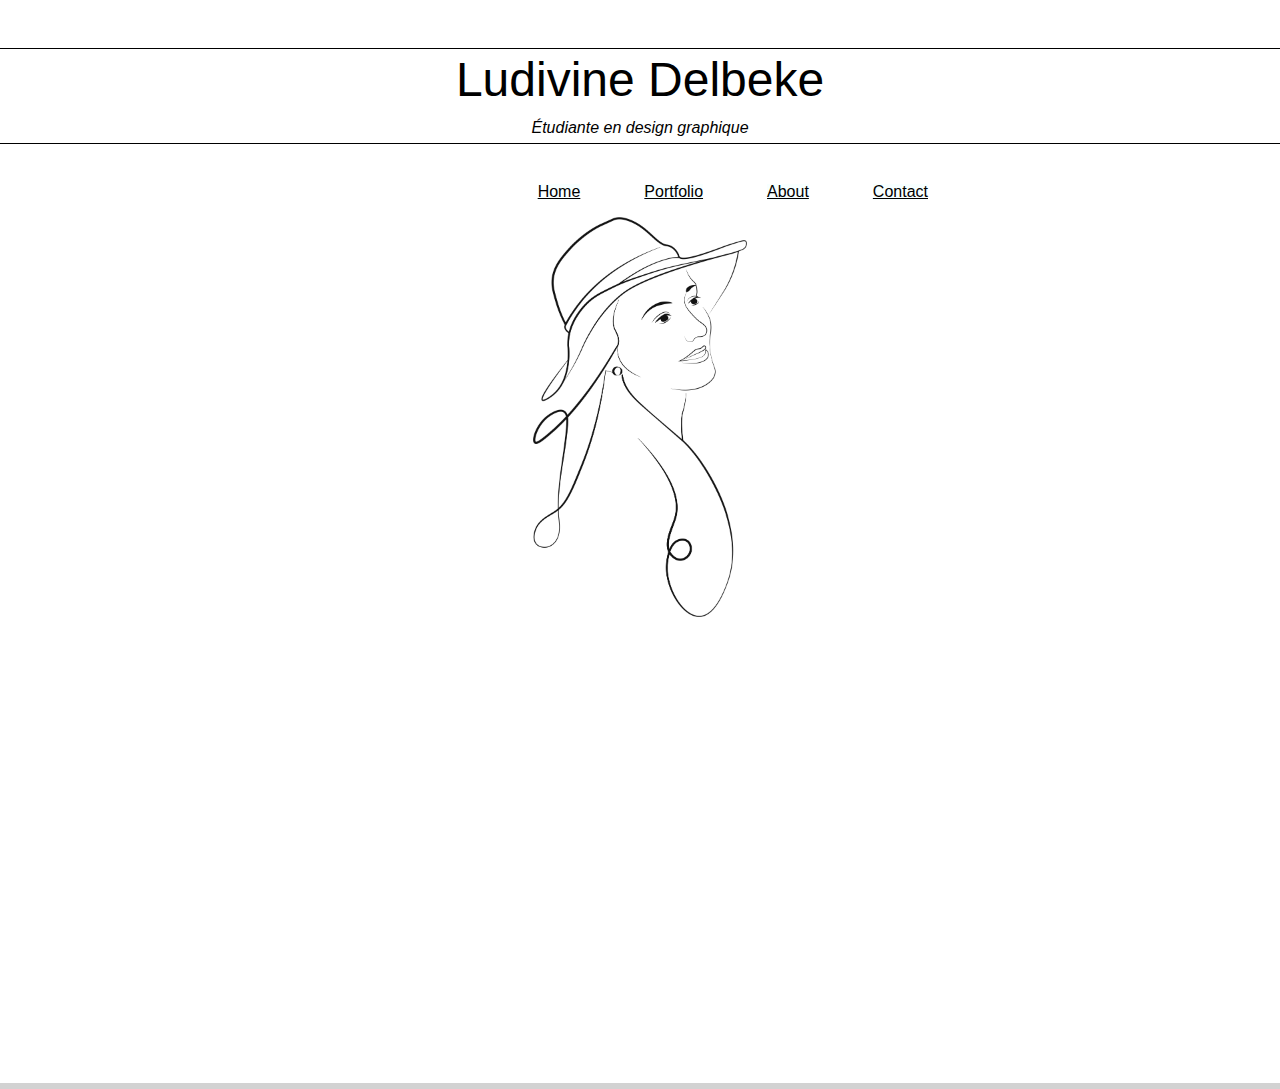
==== commit 8c43f759: "Correction" ====
--- a/index.html
+++ b/index.html
@@ -33,8 +33,7 @@
   <a href="#" class="backdrop"></a>
 <section id="hero">
 
-    <img src="css/images/portrait.png" alt="Illustration of project">
-
+    <img src="images/portrait.png" alt="Illustration of project">
 
  	</section>
 
--- a/css/master.css
+++ b/css/master.css
@@ -4,6 +4,7 @@
 @media (min-width : 940px) {
     body {
      background: white;
+
     }
   }
 
@@ -13,44 +14,24 @@
   min-height: 98vh;
 }
 
-img{
-  width: 40vh;
-  display: flex;
-  padding: 1em;
-  flex-direction: column;
-  align-items: center;
-  justify-content: space-around;
-  background-size: contain;
-}
 
-p{
-    margin-left: 30em;
-    margin-right: 5em;
-      text-align: justify;
-}
-
-div#portraitstudio {
-
-width: 40vh;
-  height: 3px;
-  display: flex;
-  align-items: center;
-  flex-direction:column;
-  justify-content: space-between;
-  padding: 3em;
-  margin-bottom: 2em;
-  background-size: contain;
-}
-
-#hero {
-   background-size: contain;
+#hero img {
    padding: 1em;
    display: flex;
    flex-direction: column;
    align-items: center;
-   justify-content: space-around;
+   justify-content: space-between;
+   height: 400px;
+   margin-left: auto;
+   margin-right: auto;
 }
 
+p{
+    margin-left: 6.5em;
+    margin-right: 6.5em;
+      text-align: justify;
+    margin-bottom: 10em;
+}
 
 
 figure{
@@ -89,6 +70,8 @@
   height: 50%;
   transition: 3s all ease;
   z-index: 999;
+  margin-left: auto;
+  margin-right: auto;
 }
 
 #main-menu:target {
@@ -104,7 +87,6 @@
   background: rgba(240, 339, 255, 0.5);
   padding: inherit;
   margin: 2em;
-  text-align: center;
   margin-bottom: 1px;
 }
 
@@ -151,7 +133,7 @@
   #main-menu {
     position: static;
         background: transparent;
-        width: 60%;
+        width: 50%;
   }
   .menu-toggle {
     display: none;
@@ -162,6 +144,25 @@
   #main-menu ul {
     display: flex;
     justify-content: flex-end;
-    margin: 0 auto;
+margin-left: auto;
+margin-right: auto;
   }
-}
+
+  #portraitstudio img {
+    padding: inherit;
+    display: flex;
+    flex-direction: column;
+    justify-content: space-around;
+    height: 650px;
+    margin-left: auto;
+    margin-right: auto;
+      margin-bottom: 2em;
+      margin-top: 2em;
+      background-size: contain;
+
+  }
+
+  #contact {
+    margin-left: auto;
+    margin-right: auto;
+  }
